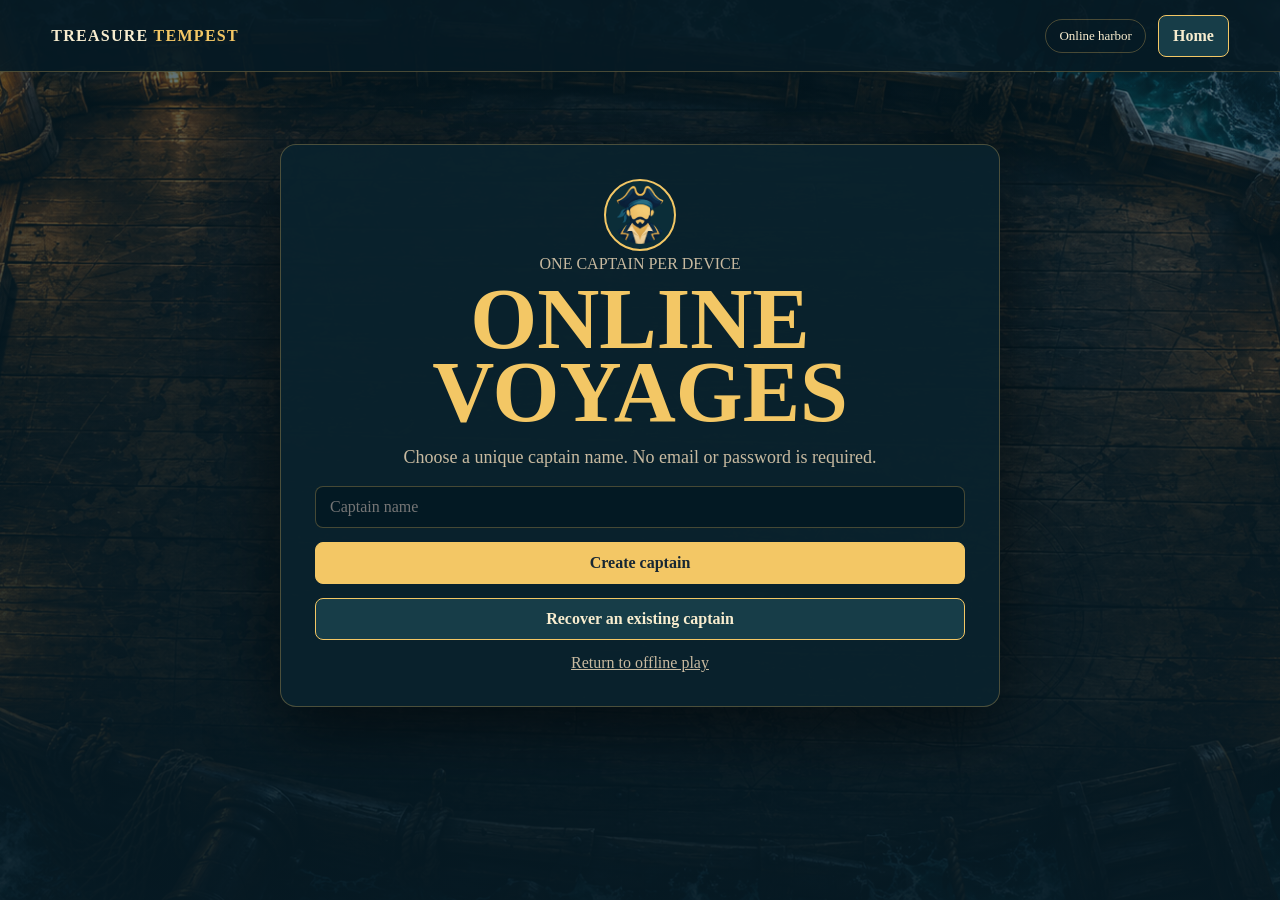
==== online.html @ 8dd1b852 "Polish online navigation" ====
<!doctype html>
<html lang="en">
<head>
  <meta charset="utf-8"><meta name="viewport" content="width=device-width,initial-scale=1">
  <title>Treasure Tempest Online</title>
  <link rel="icon" href="favicon.svg"><link rel="stylesheet" href="online.css?v=3">
</head>
<body>
  <header class="top"><a href="index.html" class="brand">TREASURE <span>TEMPEST</span></a><div class="row"><div id="connection" class="pill">Online harbor</div><a href="index.html"><button>Home</button></a></div></header>
  <main id="app" aria-live="polite"></main>
  <div id="toast" role="status"></div>
  <script src="online.js?v=9" type="module"></script>
</body>
</html>
---- online.css ----
:root{--ink:#f8edcf;--muted:#c8baa0;--gold:#f3c765;--sea:#071f2b;--panel:rgba(10,35,45,.94);--line:rgba(243,199,101,.28);font-family:Georgia,serif;color:var(--ink);background:#061a24}
*{box-sizing:border-box}
body{margin:0;min-height:100vh;background:linear-gradient(#05212d99,#061a24ee),url('assets/table.png') center/cover fixed}
.top{height:72px;padding:0 clamp(18px,4vw,56px);display:flex;align-items:center;justify-content:space-between;border-bottom:1px solid var(--line);background:#061a24e8}
.brand{font-weight:900;letter-spacing:.08em;color:var(--ink);text-decoration:none}
.brand span,h1,h2{color:var(--gold)}
.pill{padding:8px 13px;border:1px solid var(--line);border-radius:999px;font-size:13px}
.pill.live{background:#174a3b}
.pill.bad{background:#6e2830}
main{width:min(1180px,94vw);margin:32px auto 70px}
.panel{background:var(--panel);border:1px solid var(--line);border-radius:16px;padding:clamp(18px,3vw,34px);box-shadow:0 20px 70px #0008}
.hero{text-align:center;max-width:720px;margin:8vh auto}
.hero h1{font-size:clamp(42px,8vw,86px);line-height:.85;margin:10px}
.hero p{color:var(--muted);font-size:18px}
.grid{display:grid;grid-template-columns:minmax(0,2fr) minmax(280px,1fr);gap:20px}
.row{display:flex;gap:12px;align-items:center;flex-wrap:wrap}
.between{justify-content:space-between}
.stack{display:grid;gap:14px}
.cards{display:grid;grid-template-columns:repeat(auto-fit,minmax(210px,1fr));gap:14px}
.card{background:#092c3a;border:1px solid var(--line);border-radius:13px;padding:16px}
.power img,.avatar{width:100%;height:180px;object-fit:cover;object-position:center top;border-radius:9px}
.power.selected{outline:3px solid var(--gold)}
button,input,select{font:inherit;border-radius:8px;padding:11px 14px}
button{cursor:pointer;border:1px solid var(--gold);background:#173d48;color:var(--ink);font-weight:700}
button.primary{background:var(--gold);color:#172733}
button.danger{border-color:#e47d7d;background:#662a31}
button:disabled{opacity:.45;cursor:not-allowed}
input,select{border:1px solid var(--line);background:#031923;color:var(--ink)}
label{display:grid;gap:6px;color:var(--muted)}
.muted,.detail{color:var(--muted)}
.room-code{font-size:36px;letter-spacing:.18em;color:var(--gold);margin:3px 0}
.member{display:grid;grid-template-columns:1fr auto;gap:8px;padding:10px;border-bottom:1px solid var(--line)}
.member small{color:var(--muted)}
.chat{height:300px;overflow:auto;padding:8px;background:#041820;border-radius:10px}
.chat p{margin:7px}
.chat strong{color:var(--gold)}
.players{display:grid;grid-template-columns:repeat(auto-fit,minmax(155px,1fr));gap:10px}
.player{padding:12px;border:1px solid var(--line);border-radius:10px;background:#062631}
.player.current{outline:2px solid var(--gold)}
.numbers{display:flex;gap:12px;font-size:14px}
.prompt{margin-top:18px;text-align:center;padding:24px;border:1px solid var(--line);border-radius:12px}
.timer{font-size:26px;color:var(--gold)}
.leaderboard{width:100%;border-collapse:collapse}
.leaderboard td,.leaderboard th{padding:9px;border-bottom:1px solid var(--line);text-align:left}
.recovery{font-family:monospace;font-size:22px;color:var(--gold);letter-spacing:.08em}
.notice{border-left:4px solid var(--gold);padding:12px;background:#302a18}
.error{color:#ffaaaa}
#toast{position:fixed;bottom:22px;left:50%;transform:translateX(-50%);background:#151c20;border:1px solid var(--gold);border-radius:9px;padding:12px 18px;opacity:0;pointer-events:none;transition:.2s}
#toast.show{opacity:1}
@media(max-width:760px){.grid{grid-template-columns:1fr}
.top{height:60px}
.chat{height:210px}
.room-code{font-size:28px}
}

.profile-circle{width:72px!important;height:72px!important;border-radius:50%!important;border:2px solid var(--gold);object-fit:cover!important;object-position:center 12%!important;background:#0b2d38}
.portrait-picker{display:grid;grid-template-columns:repeat(auto-fill,minmax(92px,1fr));gap:12px}
.portrait-choice{display:grid;gap:7px;justify-items:center;padding:8px}
.portrait-choice img{width:62px;height:62px;border-radius:50%;object-fit:cover;object-position:center 12%;background:#0b2d38}
.portrait-choice span{font-size:11px}
.badge-grid{display:grid;grid-template-columns:repeat(auto-fit,minmax(240px,1fr));gap:14px}
.achievement{display:grid;grid-template-columns:64px 1fr;gap:14px;align-items:center;padding:15px;border:1px solid var(--line);border-radius:13px;background:#092c3a}
.achievement p{margin:5px 0 0;color:var(--muted);font-size:14px}
.badge{display:grid;place-items:center;width:58px;height:58px;border-radius:50%;border:3px double var(--gold);background:radial-gradient(circle,#f6d887,#9b6b24);color:#10232b;font-size:28px;box-shadow:0 5px 18px #0007}
.achievement.locked{opacity:.45;filter:grayscale(1)}
.achievement.locked .badge{background:#293b40;color:#a3aaab;border-color:#879091}
.power-lock{position:fixed;z-index:50;inset:0;display:grid;place-items:center;padding:clamp(12px,4vw,42px);background:radial-gradient(circle at center,#123b43,#03151bf5 72%);backdrop-filter:blur(16px);overflow:auto}
.power-lock-card{width:min(900px,100%);max-height:calc(100svh - 24px);overflow:auto;text-align:center;padding:clamp(20px,4vw,42px);border:1px solid var(--gold);border-radius:16px;background:linear-gradient(145deg,#173842,#071a21);box-shadow:0 30px 100px #000b}
.power-lock-card h1{font-size:clamp(31px,6vw,58px);margin:8px 0}
.power-lock-card>p{color:var(--muted)}
.power-offers{grid-template-columns:repeat(2,minmax(0,1fr));margin-top:22px}
.power-offers .power{text-align:left;padding:12px;min-width:0}
.power-offers .power img{height:min(36svh,330px)}
@media(max-width:620px){.power-offers{grid-template-columns:1fr}.power-offers .power img{height:210px}}
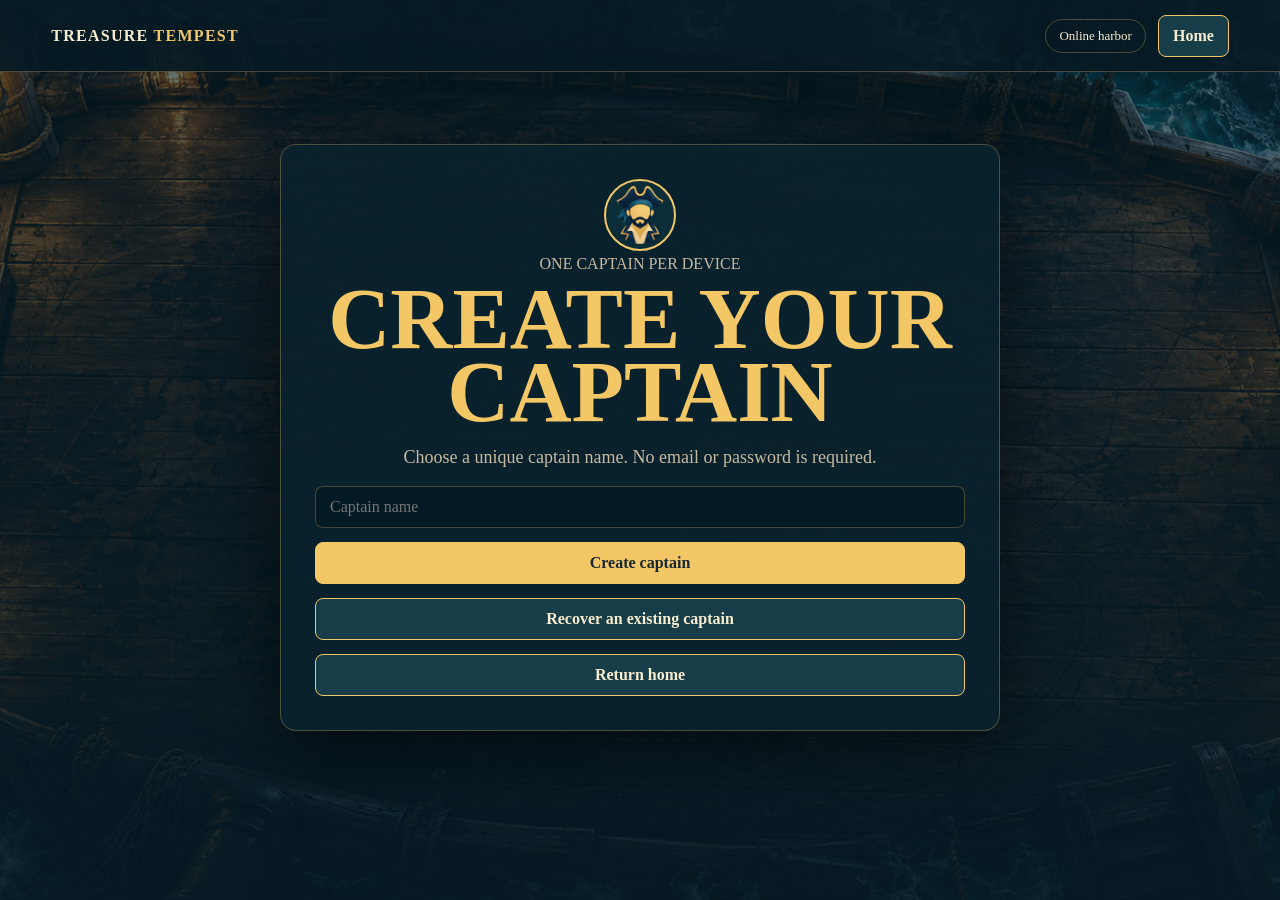
==== commit 4515b812: "Fix voyage completion and unify account flow" ====
--- a/online.html
+++ b/online.html
@@ -3,12 +3,12 @@
 <head>
   <meta charset="utf-8"><meta name="viewport" content="width=device-width,initial-scale=1">
   <title>Treasure Tempest Online</title>
-  <link rel="icon" href="favicon.svg"><link rel="stylesheet" href="online.css?v=3">
+  <link rel="icon" href="favicon.svg"><link rel="stylesheet" href="online.css?v=5">
 </head>
 <body>
-  <header class="top"><a href="index.html" class="brand">TREASURE <span>TEMPEST</span></a><div class="row"><div id="connection" class="pill">Online harbor</div><a href="index.html"><button>Home</button></a></div></header>
+  <header class="top"><button class="brand brand-button" data-act="exit-online">TREASURE <span>TEMPEST</span></button><div class="row"><div id="connection" class="pill">Online harbor</div><button data-act="exit-online">Home</button></div></header>
   <main id="app" aria-live="polite"></main>
   <div id="toast" role="status"></div>
-  <script src="online.js?v=9" type="module"></script>
+  <script src="online.js?v=11" type="module"></script>
 </body>
 </html>
--- a/online.css
+++ b/online.css
@@ -3,6 +3,7 @@
 body{margin:0;min-height:100vh;background:linear-gradient(#05212d99,#061a24ee),url('assets/table.png') center/cover fixed}
 .top{height:72px;padding:0 clamp(18px,4vw,56px);display:flex;align-items:center;justify-content:space-between;border-bottom:1px solid var(--line);background:#061a24e8}
 .brand{font-weight:900;letter-spacing:.08em;color:var(--ink);text-decoration:none}
+.brand-button{border:0;background:transparent;padding:0;border-radius:0}
 .brand span,h1,h2{color:var(--gold)}
 .pill{padding:8px 13px;border:1px solid var(--line);border-radius:999px;font-size:13px}
 .pill.live{background:#174a3b}
@@ -56,8 +57,17 @@
 .profile-circle{width:72px!important;height:72px!important;border-radius:50%!important;border:2px solid var(--gold);object-fit:cover!important;object-position:center 12%!important;background:#0b2d38}
 .portrait-picker{display:grid;grid-template-columns:repeat(auto-fill,minmax(92px,1fr));gap:12px}
 .portrait-choice{display:grid;gap:7px;justify-items:center;padding:8px}
-.portrait-choice img{width:62px;height:62px;border-radius:50%;object-fit:cover;object-position:center 12%;background:#0b2d38}
+.portrait-choice img{width:82px;height:82px;border-radius:50%;object-fit:contain;background:#0b2d38}
 .portrait-choice span{font-size:11px}
+.portrait-choice.selected{outline:4px solid var(--gold);background:#245463;box-shadow:0 0 24px #f3c76555}
+.avatar-button{width:82px;height:82px;aspect-ratio:1;display:grid;place-items:center;line-height:0;border:0;background:transparent;padding:5px;border-radius:50%}
+.avatar-button:hover,.avatar-button:focus-visible{outline:3px solid var(--gold)}
+.avatar-button .profile-circle{object-fit:contain!important}
+.stat-card{text-align:left;color:var(--ink);border-color:var(--line)}
+.stat-card strong{display:block;font-size:30px;color:var(--gold)}
+.stat-card:hover{border-color:var(--gold);transform:translateY(-2px)}
+.stat-line{display:flex;justify-content:space-between;align-items:center;gap:15px}
+.stat-line strong{font-size:24px;color:var(--gold)}
 .badge-grid{display:grid;grid-template-columns:repeat(auto-fit,minmax(240px,1fr));gap:14px}
 .achievement{display:grid;grid-template-columns:64px 1fr;gap:14px;align-items:center;padding:15px;border:1px solid var(--line);border-radius:13px;background:#092c3a}
 .achievement p{margin:5px 0 0;color:var(--muted);font-size:14px}
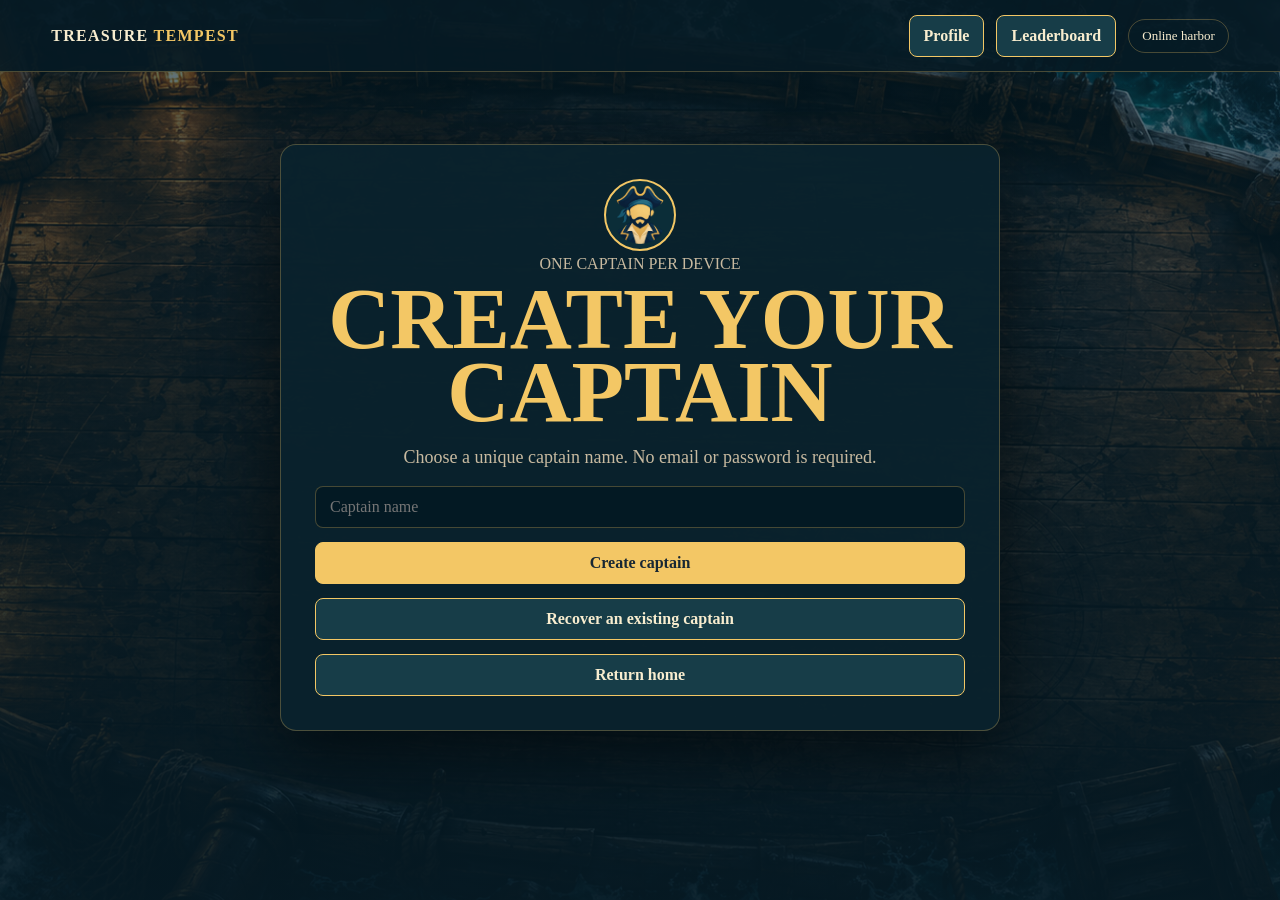
==== commit c9d603a0: "Add captain profiles and redesign online harbor" ====
--- a/online.html
+++ b/online.html
@@ -6,9 +6,9 @@
   <link rel="icon" href="favicon.svg"><link rel="stylesheet" href="online.css?v=5">
 </head>
 <body>
-  <header class="top"><button class="brand brand-button" data-act="exit-online">TREASURE <span>TEMPEST</span></button><div class="row"><div id="connection" class="pill">Online harbor</div><button data-act="exit-online">Home</button></div></header>
+  <header class="top"><button class="brand brand-button" data-act="exit-online">TREASURE <span>TEMPEST</span></button><nav class="row online-nav"><button data-act="profile">Profile</button><button data-act="leaderboard">Leaderboard</button><div id="connection" class="pill">Online harbor</div></nav></header>
   <main id="app" aria-live="polite"></main>
   <div id="toast" role="status"></div>
-  <script src="online.js?v=11" type="module"></script>
+  <script src="online.js?v=14" type="module"></script>
 </body>
 </html>
--- a/online.css
+++ b/online.css
@@ -43,15 +43,30 @@
 .timer{font-size:26px;color:var(--gold)}
 .leaderboard{width:100%;border-collapse:collapse}
 .leaderboard td,.leaderboard th{padding:9px;border-bottom:1px solid var(--line);text-align:left}
+.captain-link{padding:3px 0;border:0;background:transparent;color:var(--gold);text-decoration:underline;text-underline-offset:3px}
+.harbor-hub{display:grid;gap:28px;padding:clamp(26px,5vw,60px);border:1px solid var(--line);border-radius:22px;background:linear-gradient(145deg,rgba(8,37,47,.97),rgba(4,23,31,.94));box-shadow:0 25px 90px #0009;overflow:hidden;position:relative}
+.harbor-hub:after{content:'⚓';position:absolute;right:-35px;bottom:-70px;font-size:260px;color:rgba(243,199,101,.035);transform:rotate(-12deg);pointer-events:none}
+.harbor-heading{max-width:720px}
+.harbor-heading h1{font-size:clamp(44px,7vw,78px);line-height:.95;margin:8px 0 16px}
+.harbor-heading p,.voyage-option p{color:var(--muted);font-size:17px;line-height:1.55}
+.harbor-actions{display:grid;grid-template-columns:repeat(2,minmax(0,1fr));gap:18px;position:relative;z-index:1}
+.voyage-option{display:grid;align-content:start;gap:11px;min-height:310px;padding:clamp(22px,4vw,38px);border:1px solid var(--line);border-radius:16px;background:linear-gradient(160deg,#0d3643,#071f2a)}
+.voyage-option h2{font-size:32px;margin:0}.voyage-option p{margin:0 0 auto}.voyage-icon{font-size:42px;color:var(--gold)}
+.join-code{display:grid;grid-template-columns:1fr auto;gap:10px}.join-code input{min-width:0;text-transform:uppercase;letter-spacing:.15em;font-weight:700}
+.harbor-note{position:relative;z-index:1;padding:14px 18px;border-left:4px solid var(--gold);background:rgba(243,199,101,.08);color:var(--muted)}
+.profile-identity{display:flex;align-items:center;gap:18px}.profile-identity h1{margin:2px 0}.profile-columns{display:grid;grid-template-columns:repeat(2,minmax(0,1fr));gap:18px}
+.profile-list{display:grid;border:1px solid var(--line);border-radius:12px;overflow:hidden}.profile-list>div{display:flex;justify-content:space-between;gap:15px;padding:10px 13px;background:#092c3a;border-bottom:1px solid var(--line)}.profile-list>div:last-child{border-bottom:0}.profile-list strong{color:var(--gold)}
 .recovery{font-family:monospace;font-size:22px;color:var(--gold);letter-spacing:.08em}
 .notice{border-left:4px solid var(--gold);padding:12px;background:#302a18}
 .error{color:#ffaaaa}
 #toast{position:fixed;bottom:22px;left:50%;transform:translateX(-50%);background:#151c20;border:1px solid var(--gold);border-radius:9px;padding:12px 18px;opacity:0;pointer-events:none;transition:.2s}
 #toast.show{opacity:1}
-@media(max-width:760px){.grid{grid-template-columns:1fr}
+@media(max-width:760px){.grid,.harbor-actions,.profile-columns{grid-template-columns:1fr}
 .top{height:60px}
+.top{padding:0 12px}.online-nav{gap:6px}.online-nav button{padding:8px}.online-nav .pill{display:none}
 .chat{height:210px}
 .room-code{font-size:28px}
+.join-code{grid-template-columns:1fr}.voyage-option{min-height:0}
 }
 
 .profile-circle{width:72px!important;height:72px!important;border-radius:50%!important;border:2px solid var(--gold);object-fit:cover!important;object-position:center 12%!important;background:#0b2d38}
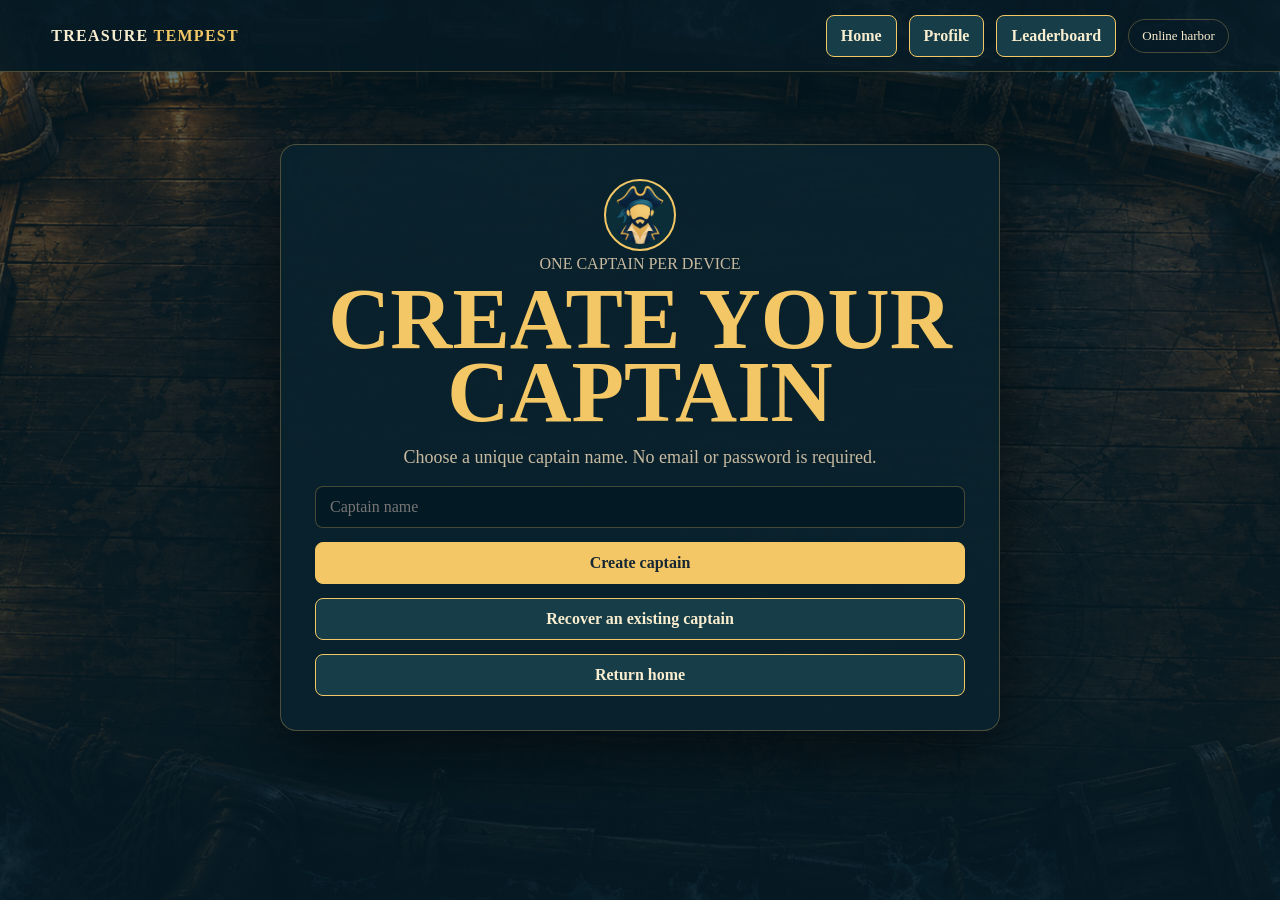
==== commit b3166dfc: "Fix profile and online navigation" ====
--- a/online.html
+++ b/online.html
@@ -6,9 +6,9 @@
   <link rel="icon" href="favicon.svg"><link rel="stylesheet" href="online.css?v=5">
 </head>
 <body>
-  <header class="top"><button class="brand brand-button" data-act="exit-online">TREASURE <span>TEMPEST</span></button><nav class="row online-nav"><button data-act="profile">Profile</button><button data-act="leaderboard">Leaderboard</button><div id="connection" class="pill">Online harbor</div></nav></header>
+  <header class="top"><button class="brand brand-button" data-act="exit-online">TREASURE <span>TEMPEST</span></button><nav class="row online-nav"><button data-act="exit-online">Home</button><button data-act="profile">Profile</button><button data-act="leaderboard">Leaderboard</button><div id="connection" class="pill">Online harbor</div></nav></header>
   <main id="app" aria-live="polite"></main>
   <div id="toast" role="status"></div>
-  <script src="online.js?v=14" type="module"></script>
+  <script src="online.js?v=15" type="module"></script>
 </body>
 </html>
